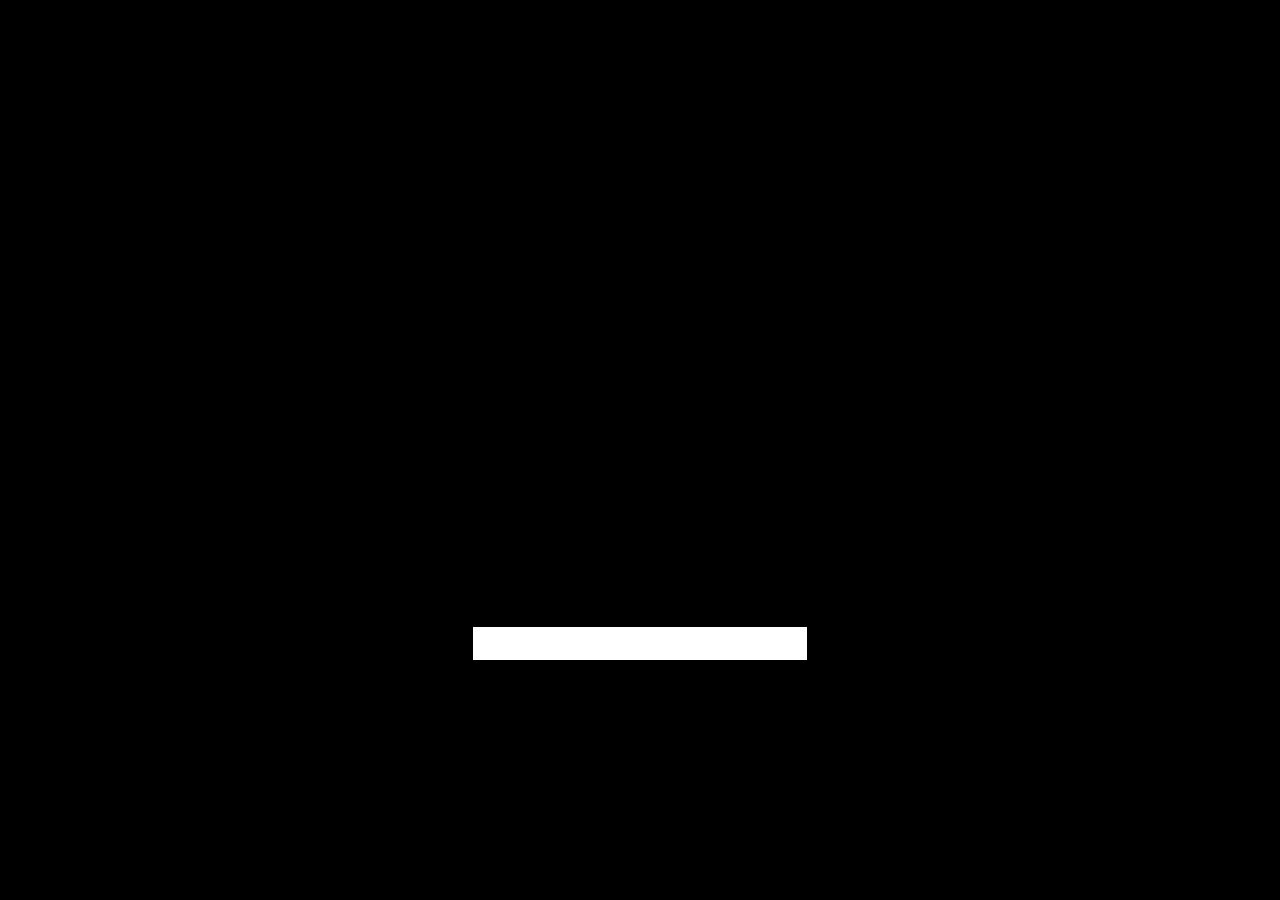
==== juegos/juego-2/index.html @ 08ff68a8 "Iframe Juego 2" ====
<!DOCTYPE html>
<html>
<head>
    <meta charset="UTF-8"/>
    <link rel="manifest" href="manifest.webmanifest">

    <meta name="apple-mobile-web-app-capable" content="yes">
    <meta name="apple-mobile-web-app-status-bar-style" content="black-translucent">

    <meta name="theme-color" content="#000000" />
    <meta name="viewport" content="width=device-width, initial-scale=1.0, maximum-scale=1.0, user-scalable=no" />

	<style>
		body {
			margin: 0;
			padding: 0;
			background-color: #000000;
            overflow: hidden;
		}
        #canvasArea {
            margin-left: auto;
            margin-right: auto;
            overflow: hidden;
        }

        
	</style>
    <!-- Libs and GDJS core files : -->
		<script src="libs/jshashtable.js" crossorigin="anonymous"></script>
	<script src="logger.js" crossorigin="anonymous"></script>
	<script src="gd.js" crossorigin="anonymous"></script>
	<script src="libs/rbush.js" crossorigin="anonymous"></script>
	<script src="AsyncTasksManager.js" crossorigin="anonymous"></script>
	<script src="inputmanager.js" crossorigin="anonymous"></script>
	<script src="jsonmanager.js" crossorigin="anonymous"></script>
	<script src="Model3DManager.js" crossorigin="anonymous"></script>
	<script src="ResourceLoader.js" crossorigin="anonymous"></script>
	<script src="ResourceCache.js" crossorigin="anonymous"></script>
	<script src="timemanager.js" crossorigin="anonymous"></script>
	<script src="polygon.js" crossorigin="anonymous"></script>
	<script src="runtimeobject.js" crossorigin="anonymous"></script>
	<script src="profiler.js" crossorigin="anonymous"></script>
	<script src="RuntimeInstanceContainer.js" crossorigin="anonymous"></script>
	<script src="runtimescene.js" crossorigin="anonymous"></script>
	<script src="scenestack.js" crossorigin="anonymous"></script>
	<script src="force.js" crossorigin="anonymous"></script>
	<script src="RuntimeLayer.js" crossorigin="anonymous"></script>
	<script src="layer.js" crossorigin="anonymous"></script>
	<script src="RuntimeCustomObjectLayer.js" crossorigin="anonymous"></script>
	<script src="timer.js" crossorigin="anonymous"></script>
	<script src="runtimewatermark.js" crossorigin="anonymous"></script>
	<script src="runtimegame.js" crossorigin="anonymous"></script>
	<script src="variable.js" crossorigin="anonymous"></script>
	<script src="variablescontainer.js" crossorigin="anonymous"></script>
	<script src="oncetriggers.js" crossorigin="anonymous"></script>
	<script src="runtimebehavior.js" crossorigin="anonymous"></script>
	<script src="SpriteAnimator.js" crossorigin="anonymous"></script>
	<script src="spriteruntimeobject.js" crossorigin="anonymous"></script>
	<script src="affinetransformation.js" crossorigin="anonymous"></script>
	<script src="CustomRuntimeObjectInstanceContainer.js" crossorigin="anonymous"></script>
	<script src="CustomRuntimeObject.js" crossorigin="anonymous"></script>
	<script src="CustomRuntimeObject2D.js" crossorigin="anonymous"></script>
	<script src="events-tools/commontools.js" crossorigin="anonymous"></script>
	<script src="events-tools/variabletools.js" crossorigin="anonymous"></script>
	<script src="events-tools/runtimescenetools.js" crossorigin="anonymous"></script>
	<script src="events-tools/inputtools.js" crossorigin="anonymous"></script>
	<script src="events-tools/objecttools.js" crossorigin="anonymous"></script>
	<script src="events-tools/cameratools.js" crossorigin="anonymous"></script>
	<script src="events-tools/soundtools.js" crossorigin="anonymous"></script>
	<script src="events-tools/storagetools.js" crossorigin="anonymous"></script>
	<script src="events-tools/stringtools.js" crossorigin="anonymous"></script>
	<script src="events-tools/windowtools.js" crossorigin="anonymous"></script>
	<script src="events-tools/networktools.js" crossorigin="anonymous"></script>
	<script src="splash/gd-logo-light.js" crossorigin="anonymous"></script>
	<script src="pixi-renderers/pixi.js" crossorigin="anonymous"></script>
	<script src="pixi-renderers/pixi-filters-tools.js" crossorigin="anonymous"></script>
	<script src="pixi-renderers/runtimegame-pixi-renderer.js" crossorigin="anonymous"></script>
	<script src="pixi-renderers/runtimescene-pixi-renderer.js" crossorigin="anonymous"></script>
	<script src="pixi-renderers/layer-pixi-renderer.js" crossorigin="anonymous"></script>
	<script src="pixi-renderers/pixi-image-manager.js" crossorigin="anonymous"></script>
	<script src="pixi-renderers/pixi-bitmapfont-manager.js" crossorigin="anonymous"></script>
	<script src="pixi-renderers/spriteruntimeobject-pixi-renderer.js" crossorigin="anonymous"></script>
	<script src="pixi-renderers/CustomRuntimeObject2DPixiRenderer.js" crossorigin="anonymous"></script>
	<script src="pixi-renderers/DebuggerPixiRenderer.js" crossorigin="anonymous"></script>
	<script src="pixi-renderers/loadingscreen-pixi-renderer.js" crossorigin="anonymous"></script>
	<script src="pixi-renderers/pixi-effects-manager.js" crossorigin="anonymous"></script>
	<script src="howler-sound-manager/howler.min.js" crossorigin="anonymous"></script>
	<script src="howler-sound-manager/howler-sound-manager.js" crossorigin="anonymous"></script>
	<script src="fontfaceobserver-font-manager/fontfaceobserver.js" crossorigin="anonymous"></script>
	<script src="fontfaceobserver-font-manager/fontfaceobserver-font-manager.js" crossorigin="anonymous"></script>
	<script src="Extensions/BitmapText/bitmaptextruntimeobject-pixi-renderer.js" crossorigin="anonymous"></script>
	<script src="Extensions/BitmapText/bitmaptextruntimeobject.js" crossorigin="anonymous"></script>
	<script src="Extensions/DraggableBehavior/draggableruntimebehavior.js" crossorigin="anonymous"></script>
	<script src="Extensions/LinkedObjects/linkedobjects.js" crossorigin="anonymous"></script>
	<script src="Extensions/PanelSpriteObject/panelspriteruntimeobject-pixi-renderer.js" crossorigin="anonymous"></script>
	<script src="Extensions/PanelSpriteObject/panelspriteruntimeobject.js" crossorigin="anonymous"></script>
	<script src="Extensions/PlayerAuthentication/playerauthenticationcomponents.js" crossorigin="anonymous"></script>
	<script src="Extensions/PlayerAuthentication/playerauthenticationtools.js" crossorigin="anonymous"></script>
	<script src="Extensions/PrimitiveDrawing/pixi-graphics-extras/graphics-extras.min.js" crossorigin="anonymous"></script>
	<script src="Extensions/PrimitiveDrawing/shapepainterruntimeobject-pixi-renderer.js" crossorigin="anonymous"></script>
	<script src="Extensions/PrimitiveDrawing/shapepainterruntimeobject.js" crossorigin="anonymous"></script>
	<script src="Extensions/SystemInfo/systeminfotools.js" crossorigin="anonymous"></script>
	<script src="Extensions/TextObject/textruntimeobject-pixi-renderer.js" crossorigin="anonymous"></script>
	<script src="Extensions/TextObject/textruntimeobject.js" crossorigin="anonymous"></script>
	<script src="Extensions/TopDownMovementBehavior/topdownmovementruntimebehavior.js" crossorigin="anonymous"></script>
	<script src="Extensions/TweenBehavior/TweenManager.js" crossorigin="anonymous"></script>
	<script src="Extensions/TweenBehavior/tweenruntimebehavior.js" crossorigin="anonymous"></script>
	<script src="Extensions/TweenBehavior/tweentools.js" crossorigin="anonymous"></script>
	<script src="gdjs-evtsext__boidsmovement__boidsmovement.js" crossorigin="anonymous"></script>
	<script src="gdjs-evtsext__boidsmovement__definejavascript-func.js" crossorigin="anonymous"></script>
	<script src="gdjs-evtsext__buttonstates__buttonfsm.js" crossorigin="anonymous"></script>
	<script src="gdjs-evtsext__camerashake__camerashake-func.js" crossorigin="anonymous"></script>
	<script src="gdjs-evtsext__camerashake__create-func.js" crossorigin="anonymous"></script>
	<script src="gdjs-evtsext__camerashake__delete-func.js" crossorigin="anonymous"></script>
	<script src="gdjs-evtsext__camerashake__deleteall-func.js" crossorigin="anonymous"></script>
	<script src="gdjs-evtsext__camerashake__frequency-func.js" crossorigin="anonymous"></script>
	<script src="gdjs-evtsext__camerashake__isshaking-func.js" crossorigin="anonymous"></script>
	<script src="gdjs-evtsext__camerashake__lacunarity-func.js" crossorigin="anonymous"></script>
	<script src="gdjs-evtsext__camerashake__noise2d-func.js" crossorigin="anonymous"></script>
	<script src="gdjs-evtsext__camerashake__noise3d-func.js" crossorigin="anonymous"></script>
	<script src="gdjs-evtsext__camerashake__noise4d-func.js" crossorigin="anonymous"></script>
	<script src="gdjs-evtsext__camerashake__octaves-func.js" crossorigin="anonymous"></script>
	<script src="gdjs-evtsext__camerashake__onfirstsceneloaded-func.js" crossorigin="anonymous"></script>
	<script src="gdjs-evtsext__camerashake__onsceneloaded-func.js" crossorigin="anonymous"></script>
	<script src="gdjs-evtsext__camerashake__onscenepostevents-func.js" crossorigin="anonymous"></script>
	<script src="gdjs-evtsext__camerashake__onscenepreevents-func.js" crossorigin="anonymous"></script>
	<script src="gdjs-evtsext__camerashake__persistence-func.js" crossorigin="anonymous"></script>
	<script src="gdjs-evtsext__camerashake__seed-func.js" crossorigin="anonymous"></script>
	<script src="gdjs-evtsext__camerashake__setdefaultrotationamplitude-func.js" crossorigin="anonymous"></script>
	<script src="gdjs-evtsext__camerashake__setdefaultshakingfrequency-func.js" crossorigin="anonymous"></script>
	<script src="gdjs-evtsext__camerashake__setdefaulttranslationamplitude-func.js" crossorigin="anonymous"></script>
	<script src="gdjs-evtsext__camerashake__setdefaultzoomamplitude-func.js" crossorigin="anonymous"></script>
	<script src="gdjs-evtsext__camerashake__setfrequency-func.js" crossorigin="anonymous"></script>
	<script src="gdjs-evtsext__camerashake__setlacunarity-func.js" crossorigin="anonymous"></script>
	<script src="gdjs-evtsext__camerashake__setlayerrotationamplitude-func.js" crossorigin="anonymous"></script>
	<script src="gdjs-evtsext__camerashake__setlayershakable-func.js" crossorigin="anonymous"></script>
	<script src="gdjs-evtsext__camerashake__setlayershakingfrequency-func.js" crossorigin="anonymous"></script>
	<script src="gdjs-evtsext__camerashake__setlayertranslationamplitude-func.js" crossorigin="anonymous"></script>
	<script src="gdjs-evtsext__camerashake__setlayerzoomamplitude-func.js" crossorigin="anonymous"></script>
	<script src="gdjs-evtsext__camerashake__setloopperiodx-func.js" crossorigin="anonymous"></script>
	<script src="gdjs-evtsext__camerashake__setloopperiody-func.js" crossorigin="anonymous"></script>
	<script src="gdjs-evtsext__camerashake__setoctaves-func.js" crossorigin="anonymous"></script>
	<script src="gdjs-evtsext__camerashake__setpersistence-func.js" crossorigin="anonymous"></script>
	<script src="gdjs-evtsext__camerashake__setseed-func.js" crossorigin="anonymous"></script>
	<script src="gdjs-evtsext__camerashake__shakecamera-func.js" crossorigin="anonymous"></script>
	<script src="gdjs-evtsext__camerashake__startshaking-func.js" crossorigin="anonymous"></script>
	<script src="gdjs-evtsext__camerashake__stopshaking-func.js" crossorigin="anonymous"></script>
	<script src="gdjs-evtsext__firebullet__firebullet.js" crossorigin="anonymous"></script>
	<script src="gdjs-evtsext__flashtransitionpainter__flashtransitionpainter.js" crossorigin="anonymous"></script>
	<script src="gdjs-evtsext__health__health.js" crossorigin="anonymous"></script>
	<script src="gdjs-evtsext__panelspritebutton__buttonfsm.js" crossorigin="anonymous"></script>
	<script src="gdjs-evtsext__panelspritebutton__panelspritebutton.js" crossorigin="anonymous"></script>
	<script src="gdjs-evtsext__panelspritecontinuousbar__panelspritecontinuousbar.js" crossorigin="anonymous"></script>
	<script src="gdjs-evtsext__panelspritecontinuousbar__resourcebar.js" crossorigin="anonymous"></script>
	<script src="gdjs-evtsext__panelspriteslider__buttonfsm.js" crossorigin="anonymous"></script>
	<script src="gdjs-evtsext__panelspriteslider__panelspriteslider.js" crossorigin="anonymous"></script>
	<script src="gdjs-evtsext__panelspriteslider__slider.js" crossorigin="anonymous"></script>
	<script src="gdjs-evtsext__shakeobject__shakeobject_positionangle.js" crossorigin="anonymous"></script>
	<script src="gdjs-evtsext__spritemultitouchjoystick__angleto4way-func.js" crossorigin="anonymous"></script>
	<script src="gdjs-evtsext__spritemultitouchjoystick__angleto8way-func.js" crossorigin="anonymous"></script>
	<script src="gdjs-evtsext__spritemultitouchjoystick__deadzone-func.js" crossorigin="anonymous"></script>
	<script src="gdjs-evtsext__spritemultitouchjoystick__isanglein4waydirection-func.js" crossorigin="anonymous"></script>
	<script src="gdjs-evtsext__spritemultitouchjoystick__isanglein8waydirection-func.js" crossorigin="anonymous"></script>
	<script src="gdjs-evtsext__spritemultitouchjoystick__isbuttonpressed-func.js" crossorigin="anonymous"></script>
	<script src="gdjs-evtsext__spritemultitouchjoystick__isbuttonreleased-func.js" crossorigin="anonymous"></script>
	<script src="gdjs-evtsext__spritemultitouchjoystick__isdirectionpushed4way-func.js" crossorigin="anonymous"></script>
	<script src="gdjs-evtsext__spritemultitouchjoystick__isdirectionpushed8way-func.js" crossorigin="anonymous"></script>
	<script src="gdjs-evtsext__spritemultitouchjoystick__joystickangle-func.js" crossorigin="anonymous"></script>
	<script src="gdjs-evtsext__spritemultitouchjoystick__joystickforce-func.js" crossorigin="anonymous"></script>
	<script src="gdjs-evtsext__spritemultitouchjoystick__multitouchjoystick.js" crossorigin="anonymous"></script>
	<script src="gdjs-evtsext__spritemultitouchjoystick__setbuttonstate-func.js" crossorigin="anonymous"></script>
	<script src="gdjs-evtsext__spritemultitouchjoystick__setdeadzone-func.js" crossorigin="anonymous"></script>
	<script src="gdjs-evtsext__spritemultitouchjoystick__setjoystickangle-func.js" crossorigin="anonymous"></script>
	<script src="gdjs-evtsext__spritemultitouchjoystick__setjoystickforce-func.js" crossorigin="anonymous"></script>
	<script src="gdjs-evtsext__spritemultitouchjoystick__spritemultitouchjoystick.js" crossorigin="anonymous"></script>
	<script src="gdjs-evtsext__spritemultitouchjoystick__stickangle-func.js" crossorigin="anonymous"></script>
	<script src="gdjs-evtsext__spritemultitouchjoystick__stickforce-func.js" crossorigin="anonymous"></script>
	<script src="gdjs-evtsext__spritemultitouchjoystick__stickforcex-func.js" crossorigin="anonymous"></script>
	<script src="gdjs-evtsext__spritemultitouchjoystick__stickforcey-func.js" crossorigin="anonymous"></script>
	<script src="gdjs-evtsext__spritemultitouchjoystick__topdownmultitouchmapper.js" crossorigin="anonymous"></script>
	<script src="object-capabilities/AnimatableBehavior.js" crossorigin="anonymous"></script>
	<script src="object-capabilities/EffectBehavior.js" crossorigin="anonymous"></script>
	<script src="object-capabilities/FlippableBehavior.js" crossorigin="anonymous"></script>
	<script src="object-capabilities/OpacityBehavior.js" crossorigin="anonymous"></script>
	<script src="object-capabilities/ResizableBehavior.js" crossorigin="anonymous"></script>
	<script src="object-capabilities/ScalableBehavior.js" crossorigin="anonymous"></script>
	<script src="object-capabilities/TextContainerBehavior.js" crossorigin="anonymous"></script>
	<script src="Extensions/Effects/outline-pixi-filter.js" crossorigin="anonymous"></script>
	<script src="Extensions/Effects/pixi-filters/filter-outline.js" crossorigin="anonymous"></script>
	<script src="code0.js" crossorigin="anonymous"></script>
	<script src="code1.js" crossorigin="anonymous"></script>
	<script src="data.js" crossorigin="anonymous"></script>


</head>
<body>

    
	<script>

    (function() {
        //Initialization
        var game = new gdjs.RuntimeGame(gdjs.projectData, {});

        //Create a renderer
        game.getRenderer().createStandardCanvas(document.body);

        //Bind keyboards/mouse/touch events
        game.getRenderer().bindStandardEvents(game.getInputManager(), window, document);

        //Load all assets and start the game
        game.loadAllAssets(function() {
            game.startGameLoop();
        });
    })();

	</script>
</body>
</html>
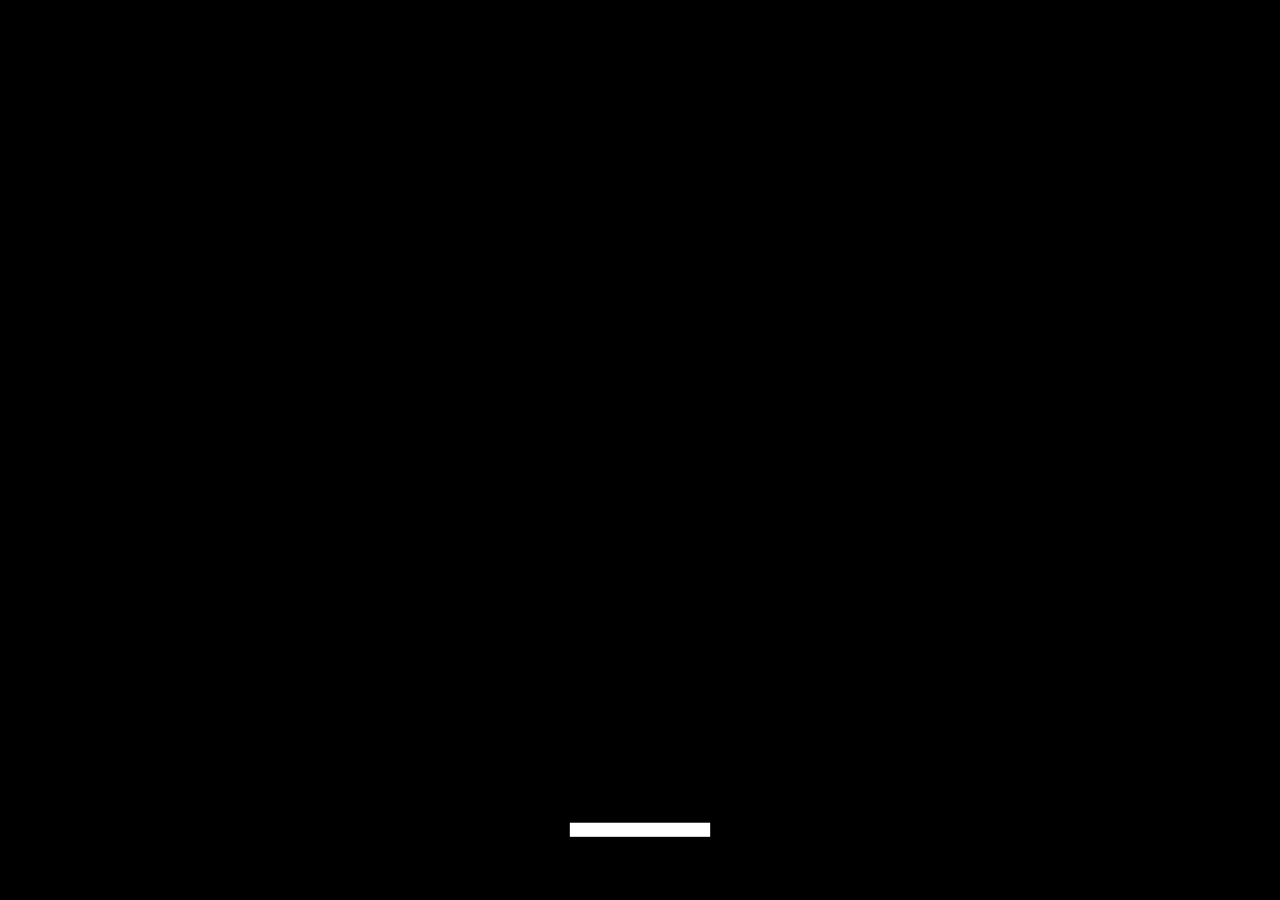
==== commit f741d8cc: "TotalplayGaming 3.0" ====
--- a/juegos/juego-2/index.html
+++ b/juegos/juego-2/index.html
@@ -88,96 +88,34 @@
 	<script src="howler-sound-manager/howler-sound-manager.js" crossorigin="anonymous"></script>
 	<script src="fontfaceobserver-font-manager/fontfaceobserver.js" crossorigin="anonymous"></script>
 	<script src="fontfaceobserver-font-manager/fontfaceobserver-font-manager.js" crossorigin="anonymous"></script>
-	<script src="Extensions/BitmapText/bitmaptextruntimeobject-pixi-renderer.js" crossorigin="anonymous"></script>
-	<script src="Extensions/BitmapText/bitmaptextruntimeobject.js" crossorigin="anonymous"></script>
-	<script src="Extensions/DraggableBehavior/draggableruntimebehavior.js" crossorigin="anonymous"></script>
-	<script src="Extensions/LinkedObjects/linkedobjects.js" crossorigin="anonymous"></script>
-	<script src="Extensions/PanelSpriteObject/panelspriteruntimeobject-pixi-renderer.js" crossorigin="anonymous"></script>
-	<script src="Extensions/PanelSpriteObject/panelspriteruntimeobject.js" crossorigin="anonymous"></script>
-	<script src="Extensions/PlayerAuthentication/playerauthenticationcomponents.js" crossorigin="anonymous"></script>
-	<script src="Extensions/PlayerAuthentication/playerauthenticationtools.js" crossorigin="anonymous"></script>
+	<script src="Extensions/DeviceVibration/devicevibrationtools.js" crossorigin="anonymous"></script>
+	<script src="Extensions/Leaderboards/leaderboardstools.js" crossorigin="anonymous"></script>
+	<script src="Extensions/Leaderboards/sha256.js" crossorigin="anonymous"></script>
+	<script src="Extensions/ParticleSystem/particleemitterobject-pixi-renderer.js" crossorigin="anonymous"></script>
+	<script src="Extensions/ParticleSystem/particleemitterobject.js" crossorigin="anonymous"></script>
+	<script src="Extensions/ParticleSystem/pixi-particles-pixi-renderer.min.js" crossorigin="anonymous"></script>
+	<script src="Extensions/Physics2Behavior/Box2D_v2.3.1_min.wasm.js" crossorigin="anonymous"></script>
+	<script src="Extensions/Physics2Behavior/physics2runtimebehavior.js" crossorigin="anonymous"></script>
+	<script src="Extensions/Physics2Behavior/physics2tools.js" crossorigin="anonymous"></script>
 	<script src="Extensions/PrimitiveDrawing/pixi-graphics-extras/graphics-extras.min.js" crossorigin="anonymous"></script>
 	<script src="Extensions/PrimitiveDrawing/shapepainterruntimeobject-pixi-renderer.js" crossorigin="anonymous"></script>
 	<script src="Extensions/PrimitiveDrawing/shapepainterruntimeobject.js" crossorigin="anonymous"></script>
-	<script src="Extensions/SystemInfo/systeminfotools.js" crossorigin="anonymous"></script>
+	<script src="Extensions/TextInput/textinputruntimeobject-pixi-renderer.js" crossorigin="anonymous"></script>
+	<script src="Extensions/TextInput/textinputruntimeobject.js" crossorigin="anonymous"></script>
 	<script src="Extensions/TextObject/textruntimeobject-pixi-renderer.js" crossorigin="anonymous"></script>
 	<script src="Extensions/TextObject/textruntimeobject.js" crossorigin="anonymous"></script>
-	<script src="Extensions/TopDownMovementBehavior/topdownmovementruntimebehavior.js" crossorigin="anonymous"></script>
 	<script src="Extensions/TweenBehavior/TweenManager.js" crossorigin="anonymous"></script>
 	<script src="Extensions/TweenBehavior/tweenruntimebehavior.js" crossorigin="anonymous"></script>
-	<script src="Extensions/TweenBehavior/tweentools.js" crossorigin="anonymous"></script>
-	<script src="gdjs-evtsext__boidsmovement__boidsmovement.js" crossorigin="anonymous"></script>
-	<script src="gdjs-evtsext__boidsmovement__definejavascript-func.js" crossorigin="anonymous"></script>
 	<script src="gdjs-evtsext__buttonstates__buttonfsm.js" crossorigin="anonymous"></script>
 	<script src="gdjs-evtsext__camerashake__camerashake-func.js" crossorigin="anonymous"></script>
-	<script src="gdjs-evtsext__camerashake__create-func.js" crossorigin="anonymous"></script>
-	<script src="gdjs-evtsext__camerashake__delete-func.js" crossorigin="anonymous"></script>
-	<script src="gdjs-evtsext__camerashake__deleteall-func.js" crossorigin="anonymous"></script>
-	<script src="gdjs-evtsext__camerashake__frequency-func.js" crossorigin="anonymous"></script>
 	<script src="gdjs-evtsext__camerashake__isshaking-func.js" crossorigin="anonymous"></script>
-	<script src="gdjs-evtsext__camerashake__lacunarity-func.js" crossorigin="anonymous"></script>
-	<script src="gdjs-evtsext__camerashake__noise2d-func.js" crossorigin="anonymous"></script>
-	<script src="gdjs-evtsext__camerashake__noise3d-func.js" crossorigin="anonymous"></script>
-	<script src="gdjs-evtsext__camerashake__noise4d-func.js" crossorigin="anonymous"></script>
-	<script src="gdjs-evtsext__camerashake__octaves-func.js" crossorigin="anonymous"></script>
-	<script src="gdjs-evtsext__camerashake__onfirstsceneloaded-func.js" crossorigin="anonymous"></script>
-	<script src="gdjs-evtsext__camerashake__onsceneloaded-func.js" crossorigin="anonymous"></script>
 	<script src="gdjs-evtsext__camerashake__onscenepostevents-func.js" crossorigin="anonymous"></script>
-	<script src="gdjs-evtsext__camerashake__onscenepreevents-func.js" crossorigin="anonymous"></script>
-	<script src="gdjs-evtsext__camerashake__persistence-func.js" crossorigin="anonymous"></script>
-	<script src="gdjs-evtsext__camerashake__seed-func.js" crossorigin="anonymous"></script>
-	<script src="gdjs-evtsext__camerashake__setdefaultrotationamplitude-func.js" crossorigin="anonymous"></script>
-	<script src="gdjs-evtsext__camerashake__setdefaultshakingfrequency-func.js" crossorigin="anonymous"></script>
-	<script src="gdjs-evtsext__camerashake__setdefaulttranslationamplitude-func.js" crossorigin="anonymous"></script>
-	<script src="gdjs-evtsext__camerashake__setdefaultzoomamplitude-func.js" crossorigin="anonymous"></script>
-	<script src="gdjs-evtsext__camerashake__setfrequency-func.js" crossorigin="anonymous"></script>
-	<script src="gdjs-evtsext__camerashake__setlacunarity-func.js" crossorigin="anonymous"></script>
-	<script src="gdjs-evtsext__camerashake__setlayerrotationamplitude-func.js" crossorigin="anonymous"></script>
-	<script src="gdjs-evtsext__camerashake__setlayershakable-func.js" crossorigin="anonymous"></script>
-	<script src="gdjs-evtsext__camerashake__setlayershakingfrequency-func.js" crossorigin="anonymous"></script>
-	<script src="gdjs-evtsext__camerashake__setlayertranslationamplitude-func.js" crossorigin="anonymous"></script>
-	<script src="gdjs-evtsext__camerashake__setlayerzoomamplitude-func.js" crossorigin="anonymous"></script>
-	<script src="gdjs-evtsext__camerashake__setloopperiodx-func.js" crossorigin="anonymous"></script>
-	<script src="gdjs-evtsext__camerashake__setloopperiody-func.js" crossorigin="anonymous"></script>
-	<script src="gdjs-evtsext__camerashake__setoctaves-func.js" crossorigin="anonymous"></script>
-	<script src="gdjs-evtsext__camerashake__setpersistence-func.js" crossorigin="anonymous"></script>
-	<script src="gdjs-evtsext__camerashake__setseed-func.js" crossorigin="anonymous"></script>
-	<script src="gdjs-evtsext__camerashake__shakecamera-func.js" crossorigin="anonymous"></script>
-	<script src="gdjs-evtsext__camerashake__startshaking-func.js" crossorigin="anonymous"></script>
 	<script src="gdjs-evtsext__camerashake__stopshaking-func.js" crossorigin="anonymous"></script>
-	<script src="gdjs-evtsext__firebullet__firebullet.js" crossorigin="anonymous"></script>
+	<script src="gdjs-evtsext__copycamerasettings__copycamerasettings-func.js" crossorigin="anonymous"></script>
 	<script src="gdjs-evtsext__flashtransitionpainter__flashtransitionpainter.js" crossorigin="anonymous"></script>
-	<script src="gdjs-evtsext__health__health.js" crossorigin="anonymous"></script>
-	<script src="gdjs-evtsext__panelspritebutton__buttonfsm.js" crossorigin="anonymous"></script>
-	<script src="gdjs-evtsext__panelspritebutton__panelspritebutton.js" crossorigin="anonymous"></script>
-	<script src="gdjs-evtsext__panelspritecontinuousbar__panelspritecontinuousbar.js" crossorigin="anonymous"></script>
-	<script src="gdjs-evtsext__panelspritecontinuousbar__resourcebar.js" crossorigin="anonymous"></script>
-	<script src="gdjs-evtsext__panelspriteslider__buttonfsm.js" crossorigin="anonymous"></script>
-	<script src="gdjs-evtsext__panelspriteslider__panelspriteslider.js" crossorigin="anonymous"></script>
-	<script src="gdjs-evtsext__panelspriteslider__slider.js" crossorigin="anonymous"></script>
-	<script src="gdjs-evtsext__shakeobject__shakeobject_positionangle.js" crossorigin="anonymous"></script>
-	<script src="gdjs-evtsext__spritemultitouchjoystick__angleto4way-func.js" crossorigin="anonymous"></script>
-	<script src="gdjs-evtsext__spritemultitouchjoystick__angleto8way-func.js" crossorigin="anonymous"></script>
-	<script src="gdjs-evtsext__spritemultitouchjoystick__deadzone-func.js" crossorigin="anonymous"></script>
-	<script src="gdjs-evtsext__spritemultitouchjoystick__isanglein4waydirection-func.js" crossorigin="anonymous"></script>
-	<script src="gdjs-evtsext__spritemultitouchjoystick__isanglein8waydirection-func.js" crossorigin="anonymous"></script>
-	<script src="gdjs-evtsext__spritemultitouchjoystick__isbuttonpressed-func.js" crossorigin="anonymous"></script>
-	<script src="gdjs-evtsext__spritemultitouchjoystick__isbuttonreleased-func.js" crossorigin="anonymous"></script>
-	<script src="gdjs-evtsext__spritemultitouchjoystick__isdirectionpushed4way-func.js" crossorigin="anonymous"></script>
-	<script src="gdjs-evtsext__spritemultitouchjoystick__isdirectionpushed8way-func.js" crossorigin="anonymous"></script>
-	<script src="gdjs-evtsext__spritemultitouchjoystick__joystickangle-func.js" crossorigin="anonymous"></script>
-	<script src="gdjs-evtsext__spritemultitouchjoystick__joystickforce-func.js" crossorigin="anonymous"></script>
-	<script src="gdjs-evtsext__spritemultitouchjoystick__multitouchjoystick.js" crossorigin="anonymous"></script>
-	<script src="gdjs-evtsext__spritemultitouchjoystick__setbuttonstate-func.js" crossorigin="anonymous"></script>
-	<script src="gdjs-evtsext__spritemultitouchjoystick__setdeadzone-func.js" crossorigin="anonymous"></script>
-	<script src="gdjs-evtsext__spritemultitouchjoystick__setjoystickangle-func.js" crossorigin="anonymous"></script>
-	<script src="gdjs-evtsext__spritemultitouchjoystick__setjoystickforce-func.js" crossorigin="anonymous"></script>
-	<script src="gdjs-evtsext__spritemultitouchjoystick__spritemultitouchjoystick.js" crossorigin="anonymous"></script>
-	<script src="gdjs-evtsext__spritemultitouchjoystick__stickangle-func.js" crossorigin="anonymous"></script>
-	<script src="gdjs-evtsext__spritemultitouchjoystick__stickforce-func.js" crossorigin="anonymous"></script>
-	<script src="gdjs-evtsext__spritemultitouchjoystick__stickforcex-func.js" crossorigin="anonymous"></script>
-	<script src="gdjs-evtsext__spritemultitouchjoystick__stickforcey-func.js" crossorigin="anonymous"></script>
-	<script src="gdjs-evtsext__spritemultitouchjoystick__topdownmultitouchmapper.js" crossorigin="anonymous"></script>
+	<script src="gdjs-evtsext__shakeobject__shakeobject_positionanglescale.js" crossorigin="anonymous"></script>
+	<script src="gdjs-evtsext__sticker__isstuck-func.js" crossorigin="anonymous"></script>
+	<script src="gdjs-evtsext__sticker__sticker.js" crossorigin="anonymous"></script>
 	<script src="object-capabilities/AnimatableBehavior.js" crossorigin="anonymous"></script>
 	<script src="object-capabilities/EffectBehavior.js" crossorigin="anonymous"></script>
 	<script src="object-capabilities/FlippableBehavior.js" crossorigin="anonymous"></script>
@@ -185,10 +123,15 @@
 	<script src="object-capabilities/ResizableBehavior.js" crossorigin="anonymous"></script>
 	<script src="object-capabilities/ScalableBehavior.js" crossorigin="anonymous"></script>
 	<script src="object-capabilities/TextContainerBehavior.js" crossorigin="anonymous"></script>
+	<script src="Extensions/Effects/advanced-bloom-pixi-filter.js" crossorigin="anonymous"></script>
+	<script src="Extensions/Effects/night-pixi-filter.js" crossorigin="anonymous"></script>
 	<script src="Extensions/Effects/outline-pixi-filter.js" crossorigin="anonymous"></script>
+	<script src="Extensions/Effects/pixi-filters/filter-advanced-bloom.js" crossorigin="anonymous"></script>
+	<script src="Extensions/Effects/pixi-filters/filter-kawase-blur.js" crossorigin="anonymous"></script>
 	<script src="Extensions/Effects/pixi-filters/filter-outline.js" crossorigin="anonymous"></script>
 	<script src="code0.js" crossorigin="anonymous"></script>
 	<script src="code1.js" crossorigin="anonymous"></script>
+	<script src="code2.js" crossorigin="anonymous"></script>
 	<script src="data.js" crossorigin="anonymous"></script>
 
 
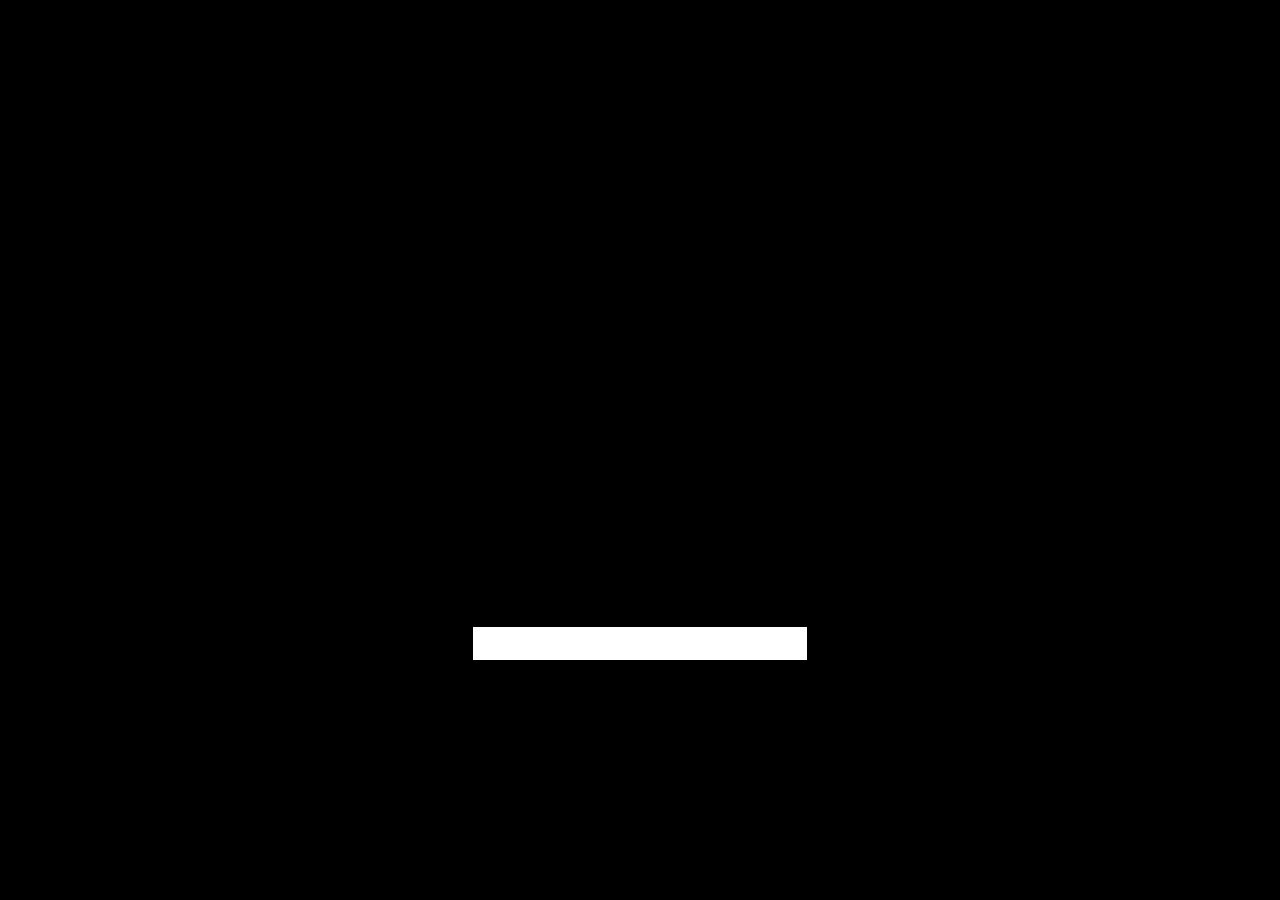
==== commit 50c9537a: "V3.2 Parcher Bugs" ====
--- a/juegos/juego-2/index.html
+++ b/juegos/juego-2/index.html
@@ -88,34 +88,96 @@
 	<script src="howler-sound-manager/howler-sound-manager.js" crossorigin="anonymous"></script>
 	<script src="fontfaceobserver-font-manager/fontfaceobserver.js" crossorigin="anonymous"></script>
 	<script src="fontfaceobserver-font-manager/fontfaceobserver-font-manager.js" crossorigin="anonymous"></script>
-	<script src="Extensions/DeviceVibration/devicevibrationtools.js" crossorigin="anonymous"></script>
-	<script src="Extensions/Leaderboards/leaderboardstools.js" crossorigin="anonymous"></script>
-	<script src="Extensions/Leaderboards/sha256.js" crossorigin="anonymous"></script>
-	<script src="Extensions/ParticleSystem/particleemitterobject-pixi-renderer.js" crossorigin="anonymous"></script>
-	<script src="Extensions/ParticleSystem/particleemitterobject.js" crossorigin="anonymous"></script>
-	<script src="Extensions/ParticleSystem/pixi-particles-pixi-renderer.min.js" crossorigin="anonymous"></script>
-	<script src="Extensions/Physics2Behavior/Box2D_v2.3.1_min.wasm.js" crossorigin="anonymous"></script>
-	<script src="Extensions/Physics2Behavior/physics2runtimebehavior.js" crossorigin="anonymous"></script>
-	<script src="Extensions/Physics2Behavior/physics2tools.js" crossorigin="anonymous"></script>
+	<script src="Extensions/BitmapText/bitmaptextruntimeobject-pixi-renderer.js" crossorigin="anonymous"></script>
+	<script src="Extensions/BitmapText/bitmaptextruntimeobject.js" crossorigin="anonymous"></script>
+	<script src="Extensions/DraggableBehavior/draggableruntimebehavior.js" crossorigin="anonymous"></script>
+	<script src="Extensions/LinkedObjects/linkedobjects.js" crossorigin="anonymous"></script>
+	<script src="Extensions/PanelSpriteObject/panelspriteruntimeobject-pixi-renderer.js" crossorigin="anonymous"></script>
+	<script src="Extensions/PanelSpriteObject/panelspriteruntimeobject.js" crossorigin="anonymous"></script>
+	<script src="Extensions/PlayerAuthentication/playerauthenticationcomponents.js" crossorigin="anonymous"></script>
+	<script src="Extensions/PlayerAuthentication/playerauthenticationtools.js" crossorigin="anonymous"></script>
 	<script src="Extensions/PrimitiveDrawing/pixi-graphics-extras/graphics-extras.min.js" crossorigin="anonymous"></script>
 	<script src="Extensions/PrimitiveDrawing/shapepainterruntimeobject-pixi-renderer.js" crossorigin="anonymous"></script>
 	<script src="Extensions/PrimitiveDrawing/shapepainterruntimeobject.js" crossorigin="anonymous"></script>
-	<script src="Extensions/TextInput/textinputruntimeobject-pixi-renderer.js" crossorigin="anonymous"></script>
-	<script src="Extensions/TextInput/textinputruntimeobject.js" crossorigin="anonymous"></script>
+	<script src="Extensions/SystemInfo/systeminfotools.js" crossorigin="anonymous"></script>
 	<script src="Extensions/TextObject/textruntimeobject-pixi-renderer.js" crossorigin="anonymous"></script>
 	<script src="Extensions/TextObject/textruntimeobject.js" crossorigin="anonymous"></script>
+	<script src="Extensions/TopDownMovementBehavior/topdownmovementruntimebehavior.js" crossorigin="anonymous"></script>
 	<script src="Extensions/TweenBehavior/TweenManager.js" crossorigin="anonymous"></script>
 	<script src="Extensions/TweenBehavior/tweenruntimebehavior.js" crossorigin="anonymous"></script>
+	<script src="Extensions/TweenBehavior/tweentools.js" crossorigin="anonymous"></script>
+	<script src="gdjs-evtsext__boidsmovement__boidsmovement.js" crossorigin="anonymous"></script>
+	<script src="gdjs-evtsext__boidsmovement__definejavascript-func.js" crossorigin="anonymous"></script>
 	<script src="gdjs-evtsext__buttonstates__buttonfsm.js" crossorigin="anonymous"></script>
 	<script src="gdjs-evtsext__camerashake__camerashake-func.js" crossorigin="anonymous"></script>
+	<script src="gdjs-evtsext__camerashake__create-func.js" crossorigin="anonymous"></script>
+	<script src="gdjs-evtsext__camerashake__delete-func.js" crossorigin="anonymous"></script>
+	<script src="gdjs-evtsext__camerashake__deleteall-func.js" crossorigin="anonymous"></script>
+	<script src="gdjs-evtsext__camerashake__frequency-func.js" crossorigin="anonymous"></script>
 	<script src="gdjs-evtsext__camerashake__isshaking-func.js" crossorigin="anonymous"></script>
+	<script src="gdjs-evtsext__camerashake__lacunarity-func.js" crossorigin="anonymous"></script>
+	<script src="gdjs-evtsext__camerashake__noise2d-func.js" crossorigin="anonymous"></script>
+	<script src="gdjs-evtsext__camerashake__noise3d-func.js" crossorigin="anonymous"></script>
+	<script src="gdjs-evtsext__camerashake__noise4d-func.js" crossorigin="anonymous"></script>
+	<script src="gdjs-evtsext__camerashake__octaves-func.js" crossorigin="anonymous"></script>
+	<script src="gdjs-evtsext__camerashake__onfirstsceneloaded-func.js" crossorigin="anonymous"></script>
+	<script src="gdjs-evtsext__camerashake__onsceneloaded-func.js" crossorigin="anonymous"></script>
 	<script src="gdjs-evtsext__camerashake__onscenepostevents-func.js" crossorigin="anonymous"></script>
+	<script src="gdjs-evtsext__camerashake__onscenepreevents-func.js" crossorigin="anonymous"></script>
+	<script src="gdjs-evtsext__camerashake__persistence-func.js" crossorigin="anonymous"></script>
+	<script src="gdjs-evtsext__camerashake__seed-func.js" crossorigin="anonymous"></script>
+	<script src="gdjs-evtsext__camerashake__setdefaultrotationamplitude-func.js" crossorigin="anonymous"></script>
+	<script src="gdjs-evtsext__camerashake__setdefaultshakingfrequency-func.js" crossorigin="anonymous"></script>
+	<script src="gdjs-evtsext__camerashake__setdefaulttranslationamplitude-func.js" crossorigin="anonymous"></script>
+	<script src="gdjs-evtsext__camerashake__setdefaultzoomamplitude-func.js" crossorigin="anonymous"></script>
+	<script src="gdjs-evtsext__camerashake__setfrequency-func.js" crossorigin="anonymous"></script>
+	<script src="gdjs-evtsext__camerashake__setlacunarity-func.js" crossorigin="anonymous"></script>
+	<script src="gdjs-evtsext__camerashake__setlayerrotationamplitude-func.js" crossorigin="anonymous"></script>
+	<script src="gdjs-evtsext__camerashake__setlayershakable-func.js" crossorigin="anonymous"></script>
+	<script src="gdjs-evtsext__camerashake__setlayershakingfrequency-func.js" crossorigin="anonymous"></script>
+	<script src="gdjs-evtsext__camerashake__setlayertranslationamplitude-func.js" crossorigin="anonymous"></script>
+	<script src="gdjs-evtsext__camerashake__setlayerzoomamplitude-func.js" crossorigin="anonymous"></script>
+	<script src="gdjs-evtsext__camerashake__setloopperiodx-func.js" crossorigin="anonymous"></script>
+	<script src="gdjs-evtsext__camerashake__setloopperiody-func.js" crossorigin="anonymous"></script>
+	<script src="gdjs-evtsext__camerashake__setoctaves-func.js" crossorigin="anonymous"></script>
+	<script src="gdjs-evtsext__camerashake__setpersistence-func.js" crossorigin="anonymous"></script>
+	<script src="gdjs-evtsext__camerashake__setseed-func.js" crossorigin="anonymous"></script>
+	<script src="gdjs-evtsext__camerashake__shakecamera-func.js" crossorigin="anonymous"></script>
+	<script src="gdjs-evtsext__camerashake__startshaking-func.js" crossorigin="anonymous"></script>
 	<script src="gdjs-evtsext__camerashake__stopshaking-func.js" crossorigin="anonymous"></script>
-	<script src="gdjs-evtsext__copycamerasettings__copycamerasettings-func.js" crossorigin="anonymous"></script>
+	<script src="gdjs-evtsext__firebullet__firebullet.js" crossorigin="anonymous"></script>
 	<script src="gdjs-evtsext__flashtransitionpainter__flashtransitionpainter.js" crossorigin="anonymous"></script>
-	<script src="gdjs-evtsext__shakeobject__shakeobject_positionanglescale.js" crossorigin="anonymous"></script>
-	<script src="gdjs-evtsext__sticker__isstuck-func.js" crossorigin="anonymous"></script>
-	<script src="gdjs-evtsext__sticker__sticker.js" crossorigin="anonymous"></script>
+	<script src="gdjs-evtsext__health__health.js" crossorigin="anonymous"></script>
+	<script src="gdjs-evtsext__panelspritebutton__buttonfsm.js" crossorigin="anonymous"></script>
+	<script src="gdjs-evtsext__panelspritebutton__panelspritebutton.js" crossorigin="anonymous"></script>
+	<script src="gdjs-evtsext__panelspritecontinuousbar__panelspritecontinuousbar.js" crossorigin="anonymous"></script>
+	<script src="gdjs-evtsext__panelspritecontinuousbar__resourcebar.js" crossorigin="anonymous"></script>
+	<script src="gdjs-evtsext__panelspriteslider__buttonfsm.js" crossorigin="anonymous"></script>
+	<script src="gdjs-evtsext__panelspriteslider__panelspriteslider.js" crossorigin="anonymous"></script>
+	<script src="gdjs-evtsext__panelspriteslider__slider.js" crossorigin="anonymous"></script>
+	<script src="gdjs-evtsext__shakeobject__shakeobject_positionangle.js" crossorigin="anonymous"></script>
+	<script src="gdjs-evtsext__spritemultitouchjoystick__angleto4way-func.js" crossorigin="anonymous"></script>
+	<script src="gdjs-evtsext__spritemultitouchjoystick__angleto8way-func.js" crossorigin="anonymous"></script>
+	<script src="gdjs-evtsext__spritemultitouchjoystick__deadzone-func.js" crossorigin="anonymous"></script>
+	<script src="gdjs-evtsext__spritemultitouchjoystick__isanglein4waydirection-func.js" crossorigin="anonymous"></script>
+	<script src="gdjs-evtsext__spritemultitouchjoystick__isanglein8waydirection-func.js" crossorigin="anonymous"></script>
+	<script src="gdjs-evtsext__spritemultitouchjoystick__isbuttonpressed-func.js" crossorigin="anonymous"></script>
+	<script src="gdjs-evtsext__spritemultitouchjoystick__isbuttonreleased-func.js" crossorigin="anonymous"></script>
+	<script src="gdjs-evtsext__spritemultitouchjoystick__isdirectionpushed4way-func.js" crossorigin="anonymous"></script>
+	<script src="gdjs-evtsext__spritemultitouchjoystick__isdirectionpushed8way-func.js" crossorigin="anonymous"></script>
+	<script src="gdjs-evtsext__spritemultitouchjoystick__joystickangle-func.js" crossorigin="anonymous"></script>
+	<script src="gdjs-evtsext__spritemultitouchjoystick__joystickforce-func.js" crossorigin="anonymous"></script>
+	<script src="gdjs-evtsext__spritemultitouchjoystick__multitouchjoystick.js" crossorigin="anonymous"></script>
+	<script src="gdjs-evtsext__spritemultitouchjoystick__setbuttonstate-func.js" crossorigin="anonymous"></script>
+	<script src="gdjs-evtsext__spritemultitouchjoystick__setdeadzone-func.js" crossorigin="anonymous"></script>
+	<script src="gdjs-evtsext__spritemultitouchjoystick__setjoystickangle-func.js" crossorigin="anonymous"></script>
+	<script src="gdjs-evtsext__spritemultitouchjoystick__setjoystickforce-func.js" crossorigin="anonymous"></script>
+	<script src="gdjs-evtsext__spritemultitouchjoystick__spritemultitouchjoystick.js" crossorigin="anonymous"></script>
+	<script src="gdjs-evtsext__spritemultitouchjoystick__stickangle-func.js" crossorigin="anonymous"></script>
+	<script src="gdjs-evtsext__spritemultitouchjoystick__stickforce-func.js" crossorigin="anonymous"></script>
+	<script src="gdjs-evtsext__spritemultitouchjoystick__stickforcex-func.js" crossorigin="anonymous"></script>
+	<script src="gdjs-evtsext__spritemultitouchjoystick__stickforcey-func.js" crossorigin="anonymous"></script>
+	<script src="gdjs-evtsext__spritemultitouchjoystick__topdownmultitouchmapper.js" crossorigin="anonymous"></script>
 	<script src="object-capabilities/AnimatableBehavior.js" crossorigin="anonymous"></script>
 	<script src="object-capabilities/EffectBehavior.js" crossorigin="anonymous"></script>
 	<script src="object-capabilities/FlippableBehavior.js" crossorigin="anonymous"></script>
@@ -123,15 +185,10 @@
 	<script src="object-capabilities/ResizableBehavior.js" crossorigin="anonymous"></script>
 	<script src="object-capabilities/ScalableBehavior.js" crossorigin="anonymous"></script>
 	<script src="object-capabilities/TextContainerBehavior.js" crossorigin="anonymous"></script>
-	<script src="Extensions/Effects/advanced-bloom-pixi-filter.js" crossorigin="anonymous"></script>
-	<script src="Extensions/Effects/night-pixi-filter.js" crossorigin="anonymous"></script>
 	<script src="Extensions/Effects/outline-pixi-filter.js" crossorigin="anonymous"></script>
-	<script src="Extensions/Effects/pixi-filters/filter-advanced-bloom.js" crossorigin="anonymous"></script>
-	<script src="Extensions/Effects/pixi-filters/filter-kawase-blur.js" crossorigin="anonymous"></script>
 	<script src="Extensions/Effects/pixi-filters/filter-outline.js" crossorigin="anonymous"></script>
 	<script src="code0.js" crossorigin="anonymous"></script>
 	<script src="code1.js" crossorigin="anonymous"></script>
-	<script src="code2.js" crossorigin="anonymous"></script>
 	<script src="data.js" crossorigin="anonymous"></script>
 
 
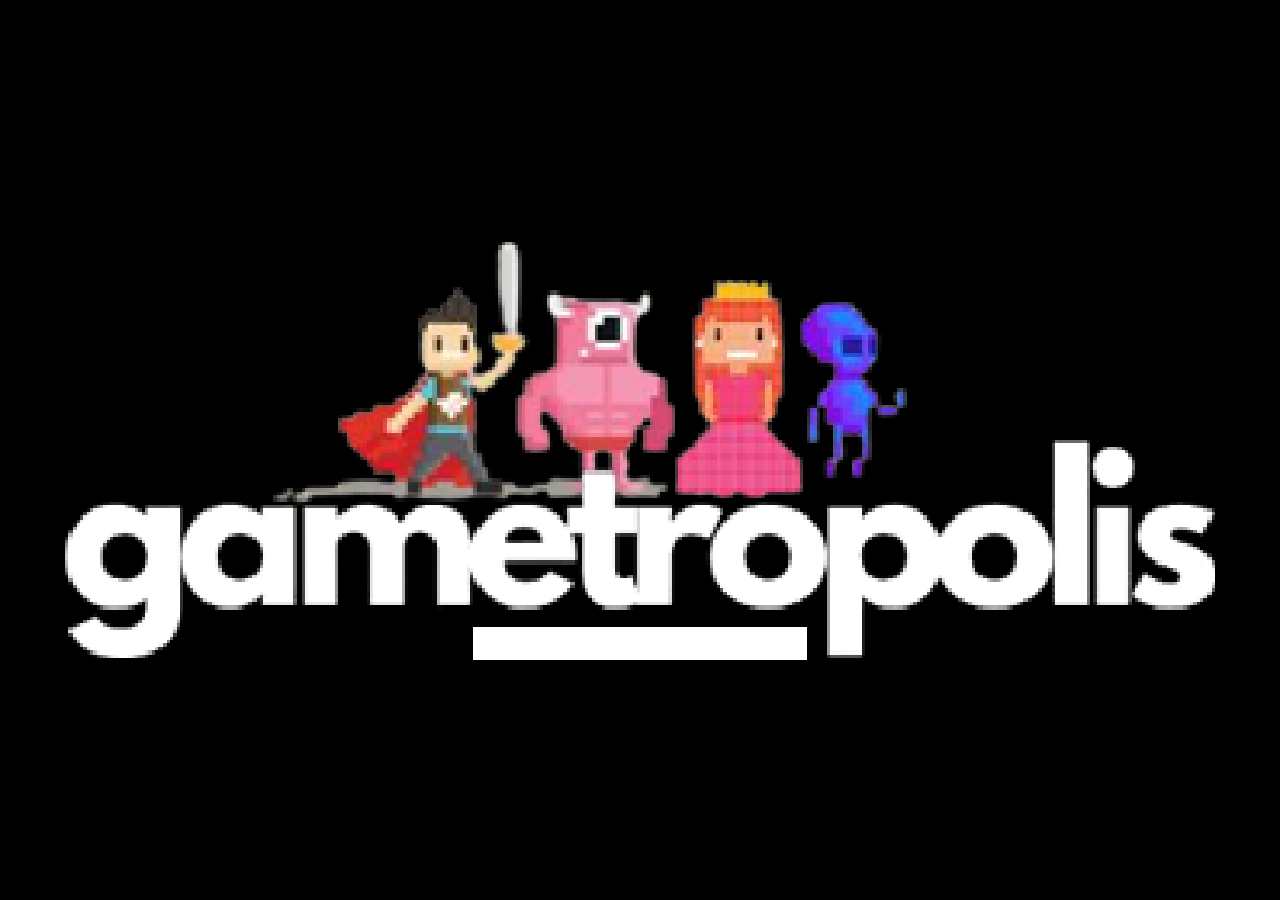
==== commit ac0a7852: "update: game-2 score modification, dashboard read total score of game-2" ====
--- a/juegos/juego-2/index.html
+++ b/juegos/juego-2/index.html
@@ -185,10 +185,12 @@
 	<script src="object-capabilities/ResizableBehavior.js" crossorigin="anonymous"></script>
 	<script src="object-capabilities/ScalableBehavior.js" crossorigin="anonymous"></script>
 	<script src="object-capabilities/TextContainerBehavior.js" crossorigin="anonymous"></script>
+	<script src="Extensions/3D/HemisphereLight.js" crossorigin="anonymous"></script>
 	<script src="Extensions/Effects/outline-pixi-filter.js" crossorigin="anonymous"></script>
 	<script src="Extensions/Effects/pixi-filters/filter-outline.js" crossorigin="anonymous"></script>
 	<script src="code0.js" crossorigin="anonymous"></script>
 	<script src="code1.js" crossorigin="anonymous"></script>
+	<script src="code2.js" crossorigin="anonymous"></script>
 	<script src="data.js" crossorigin="anonymous"></script>
 
 
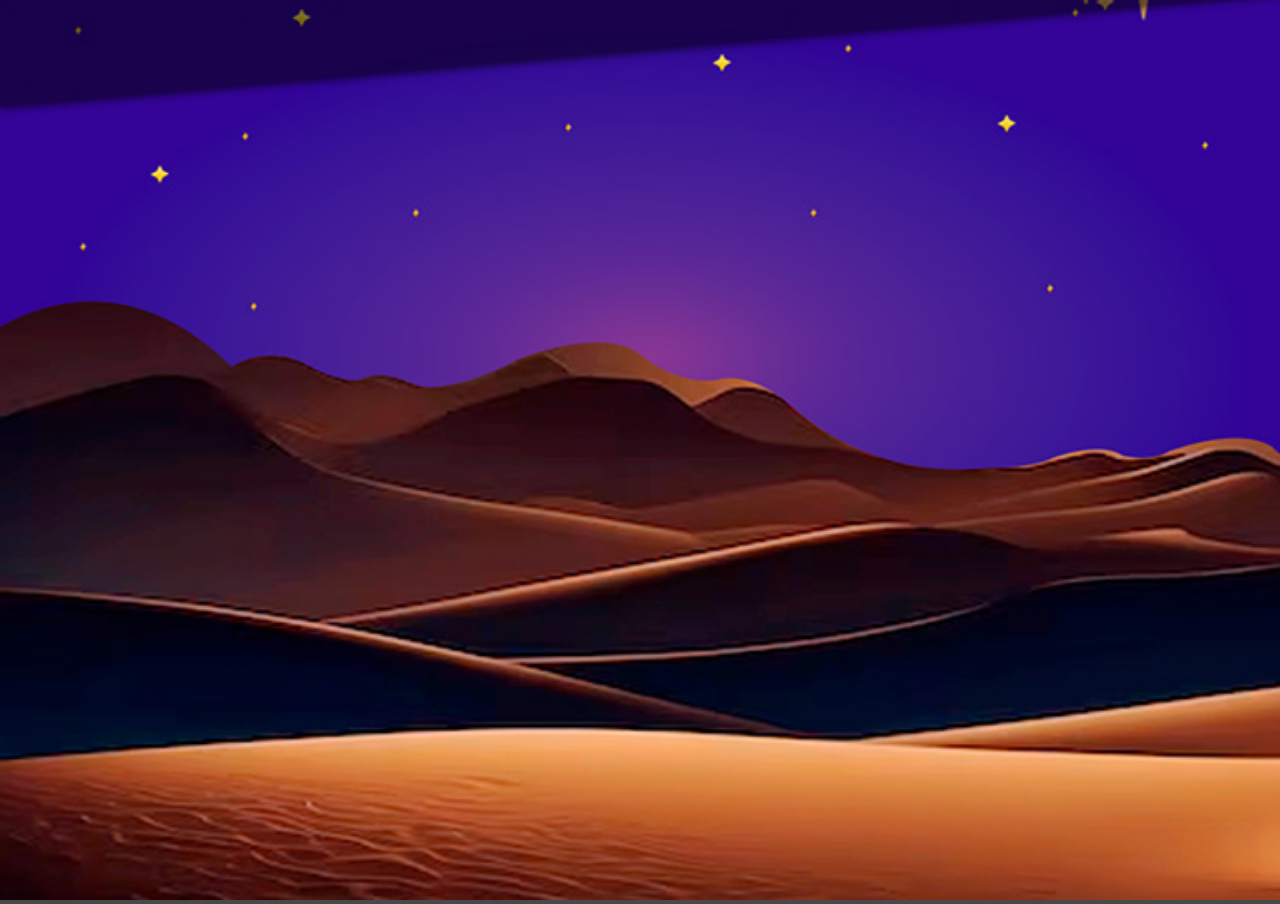
==== commit 10e2ffec: "TotalplayGaming 4.3" ====
--- a/juegos/juego-2/index.html
+++ b/juegos/juego-2/index.html
@@ -1,221 +1,28 @@
 <!DOCTYPE html>
 <html>
 <head>
-    <meta charset="UTF-8"/>
-    <link rel="manifest" href="manifest.webmanifest">
+<meta charset="utf-8">
+<meta name="description" content="A simple HTML5 Template">
+<meta name="author" content="dron"> 
+<meta name="viewport" content="width=device-width, height=device-height, user-scalable=no, initial-scale=1.0, maximum-scale=1.0">
+<meta name="apple-mobile-web-app-capable" content="yes">
+<meta name="apple-mobile-web-app-status-bar-style" content="black">
+<link rel="shortcut icon" href="/favicon.ico">
+<link rel="stylesheet" href="images/index.css">
+<link href="https://fonts.googleapis.com/css2?family=Rubik:ital,wght@0,300..900;1,300..900&display=swap" rel="stylesheet">
 
-    <meta name="apple-mobile-web-app-capable" content="yes">
-    <meta name="apple-mobile-web-app-status-bar-style" content="black-translucent">
-
-    <meta name="theme-color" content="#000000" />
-    <meta name="viewport" content="width=device-width, initial-scale=1.0, maximum-scale=1.0, user-scalable=no" />
-
-	<style>
-		body {
-			margin: 0;
-			padding: 0;
-			background-color: #000000;
-            overflow: hidden;
-		}
-        #canvasArea {
-            margin-left: auto;
-            margin-right: auto;
-            overflow: hidden;
-        }
-
-        
-	</style>
-    <!-- Libs and GDJS core files : -->
-		<script src="libs/jshashtable.js" crossorigin="anonymous"></script>
-	<script src="logger.js" crossorigin="anonymous"></script>
-	<script src="gd.js" crossorigin="anonymous"></script>
-	<script src="libs/rbush.js" crossorigin="anonymous"></script>
-	<script src="AsyncTasksManager.js" crossorigin="anonymous"></script>
-	<script src="inputmanager.js" crossorigin="anonymous"></script>
-	<script src="jsonmanager.js" crossorigin="anonymous"></script>
-	<script src="Model3DManager.js" crossorigin="anonymous"></script>
-	<script src="ResourceLoader.js" crossorigin="anonymous"></script>
-	<script src="ResourceCache.js" crossorigin="anonymous"></script>
-	<script src="timemanager.js" crossorigin="anonymous"></script>
-	<script src="polygon.js" crossorigin="anonymous"></script>
-	<script src="runtimeobject.js" crossorigin="anonymous"></script>
-	<script src="profiler.js" crossorigin="anonymous"></script>
-	<script src="RuntimeInstanceContainer.js" crossorigin="anonymous"></script>
-	<script src="runtimescene.js" crossorigin="anonymous"></script>
-	<script src="scenestack.js" crossorigin="anonymous"></script>
-	<script src="force.js" crossorigin="anonymous"></script>
-	<script src="RuntimeLayer.js" crossorigin="anonymous"></script>
-	<script src="layer.js" crossorigin="anonymous"></script>
-	<script src="RuntimeCustomObjectLayer.js" crossorigin="anonymous"></script>
-	<script src="timer.js" crossorigin="anonymous"></script>
-	<script src="runtimewatermark.js" crossorigin="anonymous"></script>
-	<script src="runtimegame.js" crossorigin="anonymous"></script>
-	<script src="variable.js" crossorigin="anonymous"></script>
-	<script src="variablescontainer.js" crossorigin="anonymous"></script>
-	<script src="oncetriggers.js" crossorigin="anonymous"></script>
-	<script src="runtimebehavior.js" crossorigin="anonymous"></script>
-	<script src="SpriteAnimator.js" crossorigin="anonymous"></script>
-	<script src="spriteruntimeobject.js" crossorigin="anonymous"></script>
-	<script src="affinetransformation.js" crossorigin="anonymous"></script>
-	<script src="CustomRuntimeObjectInstanceContainer.js" crossorigin="anonymous"></script>
-	<script src="CustomRuntimeObject.js" crossorigin="anonymous"></script>
-	<script src="CustomRuntimeObject2D.js" crossorigin="anonymous"></script>
-	<script src="events-tools/commontools.js" crossorigin="anonymous"></script>
-	<script src="events-tools/variabletools.js" crossorigin="anonymous"></script>
-	<script src="events-tools/runtimescenetools.js" crossorigin="anonymous"></script>
-	<script src="events-tools/inputtools.js" crossorigin="anonymous"></script>
-	<script src="events-tools/objecttools.js" crossorigin="anonymous"></script>
-	<script src="events-tools/cameratools.js" crossorigin="anonymous"></script>
-	<script src="events-tools/soundtools.js" crossorigin="anonymous"></script>
-	<script src="events-tools/storagetools.js" crossorigin="anonymous"></script>
-	<script src="events-tools/stringtools.js" crossorigin="anonymous"></script>
-	<script src="events-tools/windowtools.js" crossorigin="anonymous"></script>
-	<script src="events-tools/networktools.js" crossorigin="anonymous"></script>
-	<script src="splash/gd-logo-light.js" crossorigin="anonymous"></script>
-	<script src="pixi-renderers/pixi.js" crossorigin="anonymous"></script>
-	<script src="pixi-renderers/pixi-filters-tools.js" crossorigin="anonymous"></script>
-	<script src="pixi-renderers/runtimegame-pixi-renderer.js" crossorigin="anonymous"></script>
-	<script src="pixi-renderers/runtimescene-pixi-renderer.js" crossorigin="anonymous"></script>
-	<script src="pixi-renderers/layer-pixi-renderer.js" crossorigin="anonymous"></script>
-	<script src="pixi-renderers/pixi-image-manager.js" crossorigin="anonymous"></script>
-	<script src="pixi-renderers/pixi-bitmapfont-manager.js" crossorigin="anonymous"></script>
-	<script src="pixi-renderers/spriteruntimeobject-pixi-renderer.js" crossorigin="anonymous"></script>
-	<script src="pixi-renderers/CustomRuntimeObject2DPixiRenderer.js" crossorigin="anonymous"></script>
-	<script src="pixi-renderers/DebuggerPixiRenderer.js" crossorigin="anonymous"></script>
-	<script src="pixi-renderers/loadingscreen-pixi-renderer.js" crossorigin="anonymous"></script>
-	<script src="pixi-renderers/pixi-effects-manager.js" crossorigin="anonymous"></script>
-	<script src="howler-sound-manager/howler.min.js" crossorigin="anonymous"></script>
-	<script src="howler-sound-manager/howler-sound-manager.js" crossorigin="anonymous"></script>
-	<script src="fontfaceobserver-font-manager/fontfaceobserver.js" crossorigin="anonymous"></script>
-	<script src="fontfaceobserver-font-manager/fontfaceobserver-font-manager.js" crossorigin="anonymous"></script>
-	<script src="Extensions/BitmapText/bitmaptextruntimeobject-pixi-renderer.js" crossorigin="anonymous"></script>
-	<script src="Extensions/BitmapText/bitmaptextruntimeobject.js" crossorigin="anonymous"></script>
-	<script src="Extensions/DraggableBehavior/draggableruntimebehavior.js" crossorigin="anonymous"></script>
-	<script src="Extensions/LinkedObjects/linkedobjects.js" crossorigin="anonymous"></script>
-	<script src="Extensions/PanelSpriteObject/panelspriteruntimeobject-pixi-renderer.js" crossorigin="anonymous"></script>
-	<script src="Extensions/PanelSpriteObject/panelspriteruntimeobject.js" crossorigin="anonymous"></script>
-	<script src="Extensions/PlayerAuthentication/playerauthenticationcomponents.js" crossorigin="anonymous"></script>
-	<script src="Extensions/PlayerAuthentication/playerauthenticationtools.js" crossorigin="anonymous"></script>
-	<script src="Extensions/PrimitiveDrawing/pixi-graphics-extras/graphics-extras.min.js" crossorigin="anonymous"></script>
-	<script src="Extensions/PrimitiveDrawing/shapepainterruntimeobject-pixi-renderer.js" crossorigin="anonymous"></script>
-	<script src="Extensions/PrimitiveDrawing/shapepainterruntimeobject.js" crossorigin="anonymous"></script>
-	<script src="Extensions/SystemInfo/systeminfotools.js" crossorigin="anonymous"></script>
-	<script src="Extensions/TextObject/textruntimeobject-pixi-renderer.js" crossorigin="anonymous"></script>
-	<script src="Extensions/TextObject/textruntimeobject.js" crossorigin="anonymous"></script>
-	<script src="Extensions/TopDownMovementBehavior/topdownmovementruntimebehavior.js" crossorigin="anonymous"></script>
-	<script src="Extensions/TweenBehavior/TweenManager.js" crossorigin="anonymous"></script>
-	<script src="Extensions/TweenBehavior/tweenruntimebehavior.js" crossorigin="anonymous"></script>
-	<script src="Extensions/TweenBehavior/tweentools.js" crossorigin="anonymous"></script>
-	<script src="gdjs-evtsext__boidsmovement__boidsmovement.js" crossorigin="anonymous"></script>
-	<script src="gdjs-evtsext__boidsmovement__definejavascript-func.js" crossorigin="anonymous"></script>
-	<script src="gdjs-evtsext__buttonstates__buttonfsm.js" crossorigin="anonymous"></script>
-	<script src="gdjs-evtsext__camerashake__camerashake-func.js" crossorigin="anonymous"></script>
-	<script src="gdjs-evtsext__camerashake__create-func.js" crossorigin="anonymous"></script>
-	<script src="gdjs-evtsext__camerashake__delete-func.js" crossorigin="anonymous"></script>
-	<script src="gdjs-evtsext__camerashake__deleteall-func.js" crossorigin="anonymous"></script>
-	<script src="gdjs-evtsext__camerashake__frequency-func.js" crossorigin="anonymous"></script>
-	<script src="gdjs-evtsext__camerashake__isshaking-func.js" crossorigin="anonymous"></script>
-	<script src="gdjs-evtsext__camerashake__lacunarity-func.js" crossorigin="anonymous"></script>
-	<script src="gdjs-evtsext__camerashake__noise2d-func.js" crossorigin="anonymous"></script>
-	<script src="gdjs-evtsext__camerashake__noise3d-func.js" crossorigin="anonymous"></script>
-	<script src="gdjs-evtsext__camerashake__noise4d-func.js" crossorigin="anonymous"></script>
-	<script src="gdjs-evtsext__camerashake__octaves-func.js" crossorigin="anonymous"></script>
-	<script src="gdjs-evtsext__camerashake__onfirstsceneloaded-func.js" crossorigin="anonymous"></script>
-	<script src="gdjs-evtsext__camerashake__onsceneloaded-func.js" crossorigin="anonymous"></script>
-	<script src="gdjs-evtsext__camerashake__onscenepostevents-func.js" crossorigin="anonymous"></script>
-	<script src="gdjs-evtsext__camerashake__onscenepreevents-func.js" crossorigin="anonymous"></script>
-	<script src="gdjs-evtsext__camerashake__persistence-func.js" crossorigin="anonymous"></script>
-	<script src="gdjs-evtsext__camerashake__seed-func.js" crossorigin="anonymous"></script>
-	<script src="gdjs-evtsext__camerashake__setdefaultrotationamplitude-func.js" crossorigin="anonymous"></script>
-	<script src="gdjs-evtsext__camerashake__setdefaultshakingfrequency-func.js" crossorigin="anonymous"></script>
-	<script src="gdjs-evtsext__camerashake__setdefaulttranslationamplitude-func.js" crossorigin="anonymous"></script>
-	<script src="gdjs-evtsext__camerashake__setdefaultzoomamplitude-func.js" crossorigin="anonymous"></script>
-	<script src="gdjs-evtsext__camerashake__setfrequency-func.js" crossorigin="anonymous"></script>
-	<script src="gdjs-evtsext__camerashake__setlacunarity-func.js" crossorigin="anonymous"></script>
-	<script src="gdjs-evtsext__camerashake__setlayerrotationamplitude-func.js" crossorigin="anonymous"></script>
-	<script src="gdjs-evtsext__camerashake__setlayershakable-func.js" crossorigin="anonymous"></script>
-	<script src="gdjs-evtsext__camerashake__setlayershakingfrequency-func.js" crossorigin="anonymous"></script>
-	<script src="gdjs-evtsext__camerashake__setlayertranslationamplitude-func.js" crossorigin="anonymous"></script>
-	<script src="gdjs-evtsext__camerashake__setlayerzoomamplitude-func.js" crossorigin="anonymous"></script>
-	<script src="gdjs-evtsext__camerashake__setloopperiodx-func.js" crossorigin="anonymous"></script>
-	<script src="gdjs-evtsext__camerashake__setloopperiody-func.js" crossorigin="anonymous"></script>
-	<script src="gdjs-evtsext__camerashake__setoctaves-func.js" crossorigin="anonymous"></script>
-	<script src="gdjs-evtsext__camerashake__setpersistence-func.js" crossorigin="anonymous"></script>
-	<script src="gdjs-evtsext__camerashake__setseed-func.js" crossorigin="anonymous"></script>
-	<script src="gdjs-evtsext__camerashake__shakecamera-func.js" crossorigin="anonymous"></script>
-	<script src="gdjs-evtsext__camerashake__startshaking-func.js" crossorigin="anonymous"></script>
-	<script src="gdjs-evtsext__camerashake__stopshaking-func.js" crossorigin="anonymous"></script>
-	<script src="gdjs-evtsext__firebullet__firebullet.js" crossorigin="anonymous"></script>
-	<script src="gdjs-evtsext__flashtransitionpainter__flashtransitionpainter.js" crossorigin="anonymous"></script>
-	<script src="gdjs-evtsext__health__health.js" crossorigin="anonymous"></script>
-	<script src="gdjs-evtsext__panelspritebutton__buttonfsm.js" crossorigin="anonymous"></script>
-	<script src="gdjs-evtsext__panelspritebutton__panelspritebutton.js" crossorigin="anonymous"></script>
-	<script src="gdjs-evtsext__panelspritecontinuousbar__panelspritecontinuousbar.js" crossorigin="anonymous"></script>
-	<script src="gdjs-evtsext__panelspritecontinuousbar__resourcebar.js" crossorigin="anonymous"></script>
-	<script src="gdjs-evtsext__panelspriteslider__buttonfsm.js" crossorigin="anonymous"></script>
-	<script src="gdjs-evtsext__panelspriteslider__panelspriteslider.js" crossorigin="anonymous"></script>
-	<script src="gdjs-evtsext__panelspriteslider__slider.js" crossorigin="anonymous"></script>
-	<script src="gdjs-evtsext__shakeobject__shakeobject_positionangle.js" crossorigin="anonymous"></script>
-	<script src="gdjs-evtsext__spritemultitouchjoystick__angleto4way-func.js" crossorigin="anonymous"></script>
-	<script src="gdjs-evtsext__spritemultitouchjoystick__angleto8way-func.js" crossorigin="anonymous"></script>
-	<script src="gdjs-evtsext__spritemultitouchjoystick__deadzone-func.js" crossorigin="anonymous"></script>
-	<script src="gdjs-evtsext__spritemultitouchjoystick__isanglein4waydirection-func.js" crossorigin="anonymous"></script>
-	<script src="gdjs-evtsext__spritemultitouchjoystick__isanglein8waydirection-func.js" crossorigin="anonymous"></script>
-	<script src="gdjs-evtsext__spritemultitouchjoystick__isbuttonpressed-func.js" crossorigin="anonymous"></script>
-	<script src="gdjs-evtsext__spritemultitouchjoystick__isbuttonreleased-func.js" crossorigin="anonymous"></script>
-	<script src="gdjs-evtsext__spritemultitouchjoystick__isdirectionpushed4way-func.js" crossorigin="anonymous"></script>
-	<script src="gdjs-evtsext__spritemultitouchjoystick__isdirectionpushed8way-func.js" crossorigin="anonymous"></script>
-	<script src="gdjs-evtsext__spritemultitouchjoystick__joystickangle-func.js" crossorigin="anonymous"></script>
-	<script src="gdjs-evtsext__spritemultitouchjoystick__joystickforce-func.js" crossorigin="anonymous"></script>
-	<script src="gdjs-evtsext__spritemultitouchjoystick__multitouchjoystick.js" crossorigin="anonymous"></script>
-	<script src="gdjs-evtsext__spritemultitouchjoystick__setbuttonstate-func.js" crossorigin="anonymous"></script>
-	<script src="gdjs-evtsext__spritemultitouchjoystick__setdeadzone-func.js" crossorigin="anonymous"></script>
-	<script src="gdjs-evtsext__spritemultitouchjoystick__setjoystickangle-func.js" crossorigin="anonymous"></script>
-	<script src="gdjs-evtsext__spritemultitouchjoystick__setjoystickforce-func.js" crossorigin="anonymous"></script>
-	<script src="gdjs-evtsext__spritemultitouchjoystick__spritemultitouchjoystick.js" crossorigin="anonymous"></script>
-	<script src="gdjs-evtsext__spritemultitouchjoystick__stickangle-func.js" crossorigin="anonymous"></script>
-	<script src="gdjs-evtsext__spritemultitouchjoystick__stickforce-func.js" crossorigin="anonymous"></script>
-	<script src="gdjs-evtsext__spritemultitouchjoystick__stickforcex-func.js" crossorigin="anonymous"></script>
-	<script src="gdjs-evtsext__spritemultitouchjoystick__stickforcey-func.js" crossorigin="anonymous"></script>
-	<script src="gdjs-evtsext__spritemultitouchjoystick__topdownmultitouchmapper.js" crossorigin="anonymous"></script>
-	<script src="object-capabilities/AnimatableBehavior.js" crossorigin="anonymous"></script>
-	<script src="object-capabilities/EffectBehavior.js" crossorigin="anonymous"></script>
-	<script src="object-capabilities/FlippableBehavior.js" crossorigin="anonymous"></script>
-	<script src="object-capabilities/OpacityBehavior.js" crossorigin="anonymous"></script>
-	<script src="object-capabilities/ResizableBehavior.js" crossorigin="anonymous"></script>
-	<script src="object-capabilities/ScalableBehavior.js" crossorigin="anonymous"></script>
-	<script src="object-capabilities/TextContainerBehavior.js" crossorigin="anonymous"></script>
-	<script src="Extensions/3D/HemisphereLight.js" crossorigin="anonymous"></script>
-	<script src="Extensions/Effects/outline-pixi-filter.js" crossorigin="anonymous"></script>
-	<script src="Extensions/Effects/pixi-filters/filter-outline.js" crossorigin="anonymous"></script>
-	<script src="code0.js" crossorigin="anonymous"></script>
-	<script src="code1.js" crossorigin="anonymous"></script>
-	<script src="code2.js" crossorigin="anonymous"></script>
-	<script src="data.js" crossorigin="anonymous"></script>
-
-
+<title>Fuit Ninja - Doctor Simi</title>
 </head>
 <body>
+<div id="extra"></div>
 
-    
-	<script>
+<canvas id="view" width="100%" height="100%"></canvas>
+<div id="desc">
+	
+	<div id="browser"></div>.
+</div>
+<script src="scripts/all.js"></script>
+<script src="size.js"></script>
+</body>
+</html>  
 
-    (function() {
-        //Initialization
-        var game = new gdjs.RuntimeGame(gdjs.projectData, {});
-
-        //Create a renderer
-        game.getRenderer().createStandardCanvas(document.body);
-
-        //Bind keyboards/mouse/touch events
-        game.getRenderer().bindStandardEvents(game.getInputManager(), window, document);
-
-        //Load all assets and start the game
-        game.loadAllAssets(function() {
-            game.startGameLoop();
-        });
-    })();
-
-	</script>
-</body>
-</html>
--- a/juegos/juego-2/images/index.css
+++ b/juegos/juego-2/images/index.css
@@ -0,0 +1,156 @@
+﻿html{
+	color:#000;
+	background:#FFF;
+	font-family: 'Rubik' !important;
+}
+body, div, dl, dt, dd, ul, ol, li, h1, h2, h3, h4, h5, h6, pre, code, form, fieldset, legend, input, textarea, p, blockquote, th, td{
+	margin:0;
+	padding:0;
+}
+table{
+	border-collapse: collapse;
+	border-spacing: 0;
+}
+fieldset, img{
+	border: 0;
+}
+address, caption, cite, code, dfn, em, strong, th, var{
+	font-style: normal;
+	font-weight: normal;
+}
+li{
+	list-style:none;
+}
+caption, th{
+	text-align:left;
+}
+h1, h2, h3, h4, h5, h6{
+	font-size: 100%;
+	font-weight: normal;
+}
+q:before, q:after{
+	content: '';
+}
+abbr, acronym{
+	border: 0;
+	font-variant: normal;
+}
+sup{
+	vertical-align: text-top;
+}
+sub{
+	vertical-align: text-bottom;
+}
+input, textarea, select{
+	font-family: inherit;
+	font-size: inherit;
+	font-weight: inherit;
+}
+input, textarea, select{
+	font-size: 100%;
+}
+legend{
+	color: #000;
+}
+html, body{
+	font-family: Tahoma, Verdana, Arial, Helvetica, sans-serif;
+	width: 100%;
+	height: 100%;
+}
+
+.clearfix:after{
+	content: "/20";
+	display: block;
+	height: 0;
+	overflow: hidden;
+	clear: both;
+}
+
+.clearfix{
+	zoom: 1;
+}
+
+html, body{
+	width: 100%;
+	height: 100%;
+	background: #484848;
+	overflow-y: hidden;
+}
+
+body{
+	position: relative;
+}
+
+em{
+	display: none;
+}
+
+#extra, #view{
+	position: absolute;
+	/* left: 50%;
+	top: 50%;
+	margin: -280px auto auto -320px; */
+	width: 100%;
+	height: 100%;
+	text-align: left;
+	background: #fff;
+}
+
+#view{
+	display: block;
+	background: transparent url(blank.gif) repeat 0 0;
+	cursor: default;
+	z-index: 20;
+}
+
+#extra{
+	background: #000;
+}
+
+#extra .layer{
+	position: absolute;
+	left: 0;
+	top: 0;
+	width: 100%;
+	height: 100%;
+	z-index: 10;
+}
+
+#fork{
+	display: block;
+	position: absolute;
+	right: 0;
+	top: 0;
+	width: 100%;
+	height: 100%;
+	cursor: pointer;
+	background-image: url(fork.gif);
+	z-index: 0;
+}
+
+#desc{
+	width: 100%;
+	position: absolute;
+	left: 0;
+	top: 50%;
+	height: 80px;
+	color: #ccc;
+	line-height: 40px;
+	margin-top: 200px;
+	text-align: center;
+	font-size: 14px;
+}
+
+#desc a{
+	color: #318fe1;
+}
+
+#browser{
+	font-size: 14px;
+	line-height: 16px;
+}
+
+#browser .b{
+	color: #fff;
+	font-weight: 700;
+}